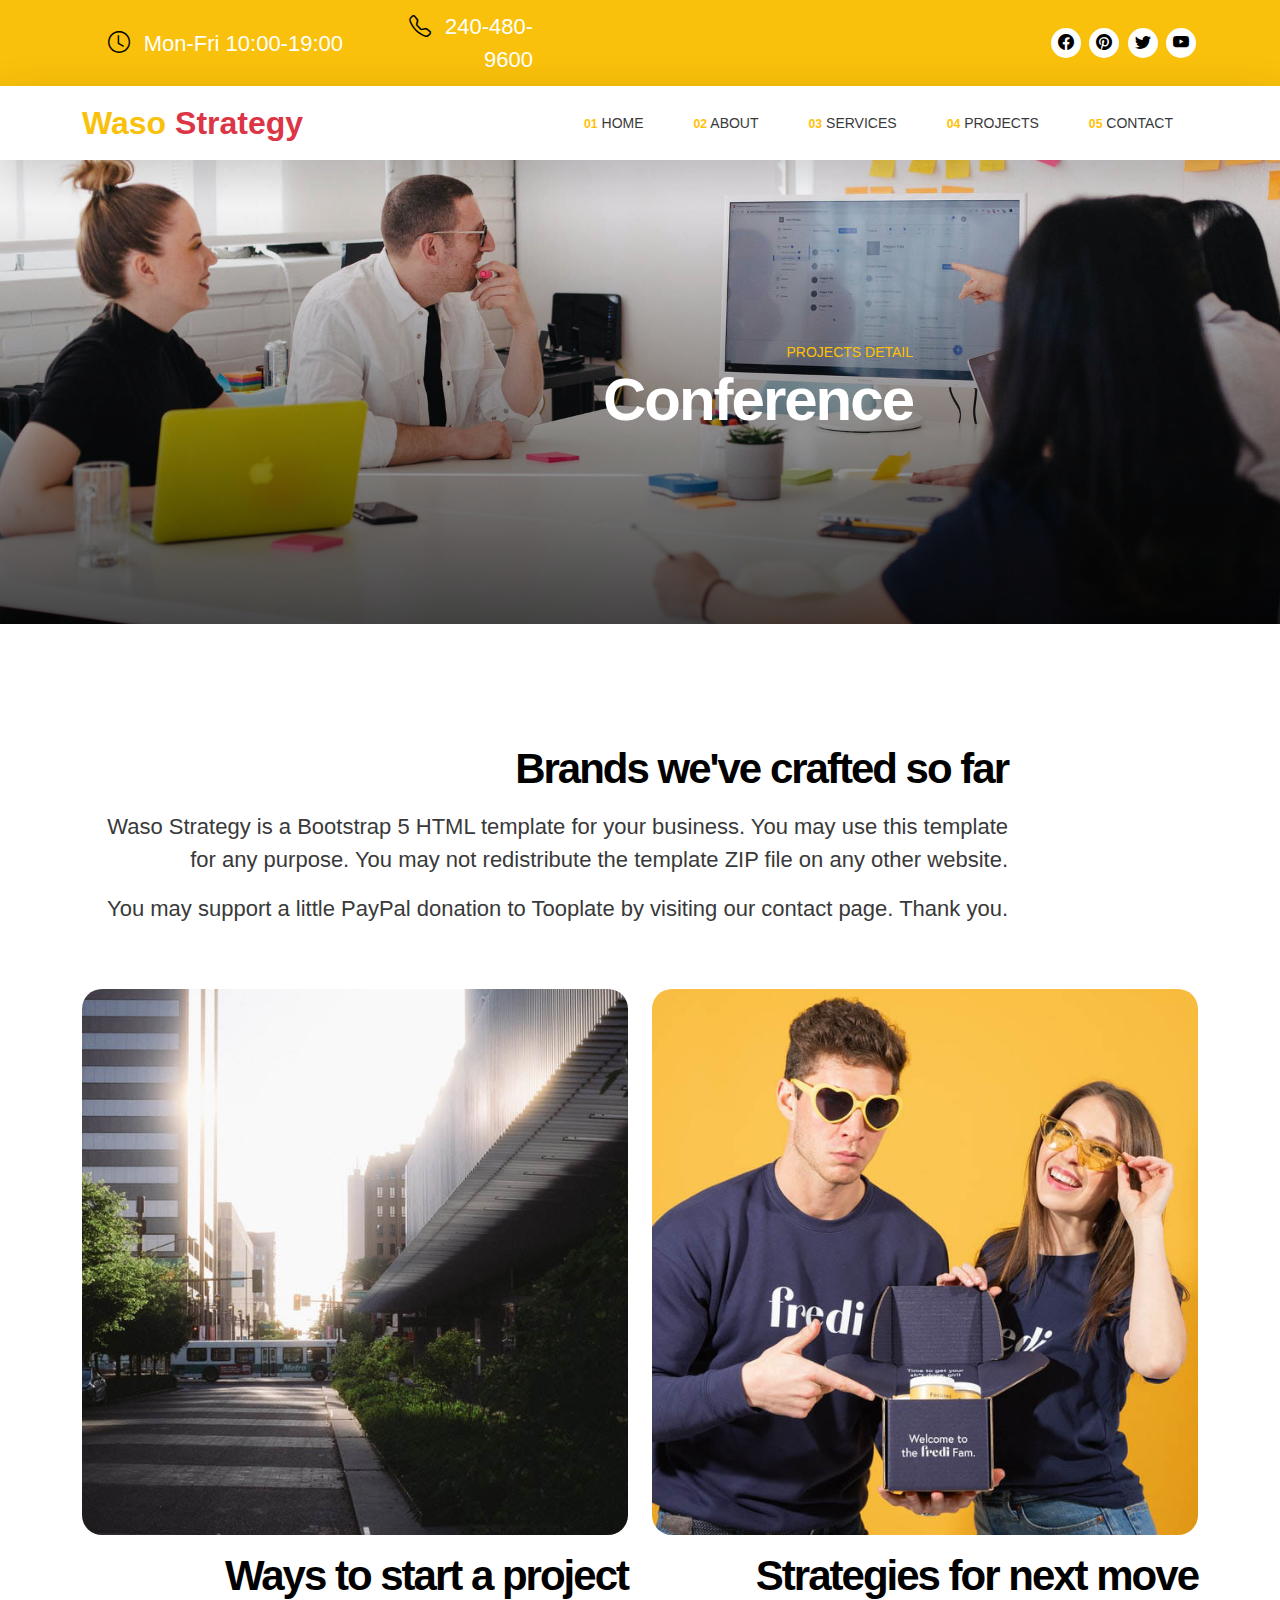
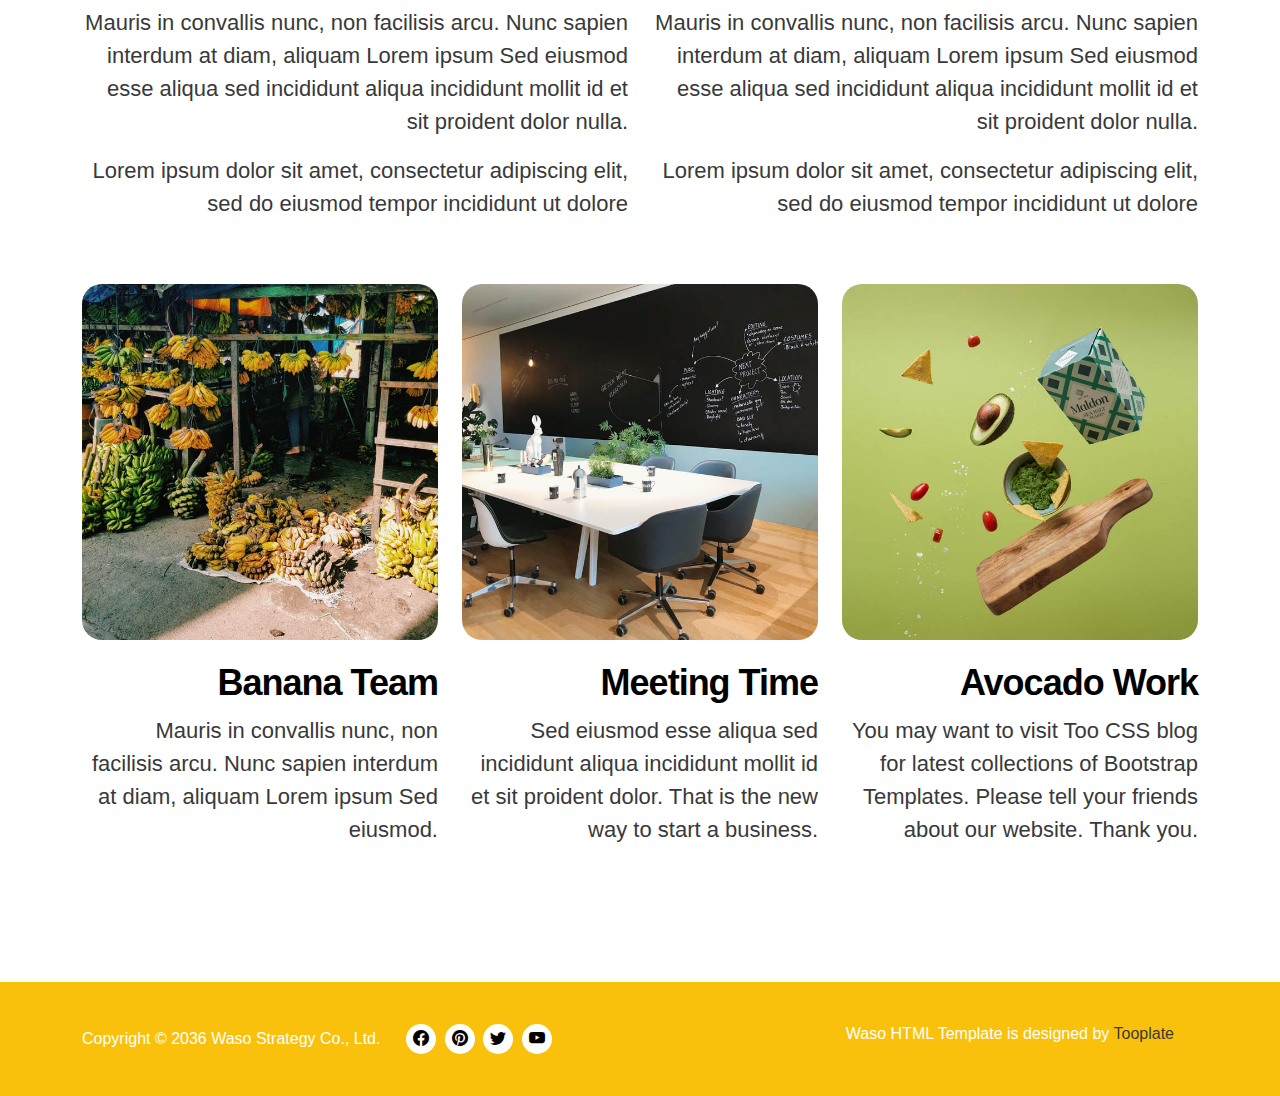
==== project-detail.html @ 574e0727 "Add files via upload" ====
<!doctype html>
<html lang="en">
    <head>
        <meta charset="utf-8">
        <meta name="viewport" content="width=device-width, initial-scale=1">

        <meta name="description" content="">
        <meta name="author" content="Tooplate">

        <title>Waso Project Page - Free HTML Template</title>

        <!-- CSS FILES -->
        <link rel="preconnect" href="https://fonts.googleapis.com">
        
        <link rel="preconnect" href="https://fonts.gstatic.com" crossorigin>
        
        <link href="https://fonts.googleapis.com/css2?family=DM+Sans:wght@400;500;700&display=swap" rel="stylesheet">

        <link href="css/bootstrap.min.css" rel="stylesheet">

        <link href="css/bootstrap-icons.css" rel="stylesheet">

        <link href="css/magnific-popup.css" rel="stylesheet">

        <link href="css/tooplate-waso-strategy.css" rel="stylesheet">
        
<!--

Tooplate 2130 Waso Strategy

https://www.tooplate.com/view/2130-waso-strategy

Free Bootstrap 5 HTML Template

-->

    </head>
    
    <body class="projects-detail-page" id="section_1">

        <header class="site-header">
            <div class="container">
                <div class="row align-items-center">

                    <div class="col-lg-3 col-md-5 col-7">
                        <p class="text-white mb-0">
                            <i class="bi-clock site-header-icon me-2"></i>
                            Mon-Fri 10:00-19:00
                        </p>
                    </div>

                    <div class="col-lg-2 col-md-3 col-5">
                        <p class="text-white mb-0">
                            <a href="tel: 240-480-9600" class="text-white">
                                <i class="bi-telephone site-header-icon me-2"></i>
                                240-480-9600
                            </a>
                        </p>
                    </div>

                    <div class="col-lg-3 col-md-3 col-12 ms-auto">
                        <ul class="social-icon">
                            <li><a href="https://facebook.com/tooplate" class="social-icon-link bi-facebook"></a></li>

                            <li><a href="https://pinterest.com/tooplate" class="social-icon-link bi-pinterest"></a></li>

                            <li><a href="https://twitter.com/minthu" class="social-icon-link bi-twitter"></a></li>

                            <li><a href="https://www.youtube.com/tooplate" class="social-icon-link bi-youtube"></a></li>
                        </ul>
                    </div>

                </div>
            </div>
        </header>

        <nav class="navbar navbar-expand-lg bg-white shadow-lg">
            <div class="container">

                <a href="index.html" class="navbar-brand">Waso <span class="text-danger">Strategy</span></a>

                <button class="navbar-toggler" type="button" data-bs-toggle="collapse" data-bs-target="#navbarNav" aria-controls="navbarNav" aria-expanded="false" aria-label="Toggle navigation">
                    <span class="navbar-toggler-icon"></span>
                </button>

                <div class="collapse navbar-collapse" id="navbarNav">
                    <ul class="navbar-nav ms-auto">
                        <li class="nav-item">
                            <a class="nav-link" href="index.html#section_1"><small class="small-title"><strong class="text-warning">01</strong></small> Home</a>
                        </li>

                        <li class="nav-item">
                            <a class="nav-link" href="index.html#section_2"><small class="small-title"><strong class="text-warning">02</strong></small> About</a>
                        </li>

                        <li class="nav-item">
                            <a class="nav-link" href="index.html#section_3"><small class="small-title"><strong class="text-warning">03</strong></small> Services</a>
                        </li>

                        <li class="nav-item">
                            <a class="nav-link" href="index.html#section_4"><small class="small-title"><strong class="text-warning">04</strong></small> Projects</a>
                        </li>

                        <li class="nav-item">
                            <a class="nav-link" href="index.html#section_5"><small class="small-title"><strong class="text-warning">05</strong></small> Contact</a>
                        </li>
                    </ul>
                <div>
                        
            </div>
        </nav>

        <main>

            <section class="hero section-hero section-padding">
                <div class="container">
                    <div class="row">

                        <div class="col-lg-6 col-12 text-center mx-auto">
                            <div class="section-hero-text">
                                <small class="small-title text-warning">Projects Detail</small>

                                <h1 class="text-white">Conference</h1>
                            </div>
                        </div>

                    </div>
                </div>
            </section>


            <section class="projects section-padding">
                <div class="container">
                    <div class="row">

                        <div class="col-lg-10 col-12 mb-5">
                            <h2 class="mb-3">Brands we've crafted so far</h2>

                            <p>Waso Strategy is a Bootstrap 5 HTML template for your business. You may use this template for any purpose. You may not redistribute the template ZIP file on any other website.</p>

                            <p>You may support a little PayPal donation to Tooplate by visiting our <a href="https://www.tooplate.com/contact">contact page</a>. Thank you.</p>
                        </div>

                        <div class="col-lg-6 col-12 mb-5">
                            <img src="images/projects/pj-gal-szabo-CIXXIWxxec4-unsplash.jpg" class="img-fluid projects-image" alt="">

                            <h2 class="mt-3 mb-1">Ways to start a project</h2>

                            <p>Mauris in convallis nunc, non facilisis arcu. Nunc sapien interdum at diam, aliquam Lorem ipsum Sed eiusmod esse aliqua sed incididunt aliqua incididunt mollit id et sit proident dolor nulla.</p>

                            <p>Lorem ipsum dolor sit amet, consectetur adipiscing elit, sed do eiusmod tempor incididunt ut dolore</p>
                        </div>

                        <div class="col-lg-6 col-12 mb-5">
                            <img src="images/projects/team-fredi-FN3vmVee2sI-unsplash.jpg" class="img-fluid projects-image" alt="">

                            <h2 class="mt-3 mb-1">Strategies for next move</h2>

                            <p>Mauris in convallis nunc, non facilisis arcu. Nunc sapien interdum at diam, aliquam Lorem ipsum Sed eiusmod esse aliqua sed incididunt aliqua incididunt mollit id et sit proident dolor nulla.</p>

                            <p>Lorem ipsum dolor sit amet, consectetur adipiscing elit, sed do eiusmod tempor incididunt ut dolore</p>
                        </div>

                        <div class="col-lg-4 col-12">
                            <img src="images/projects/vmsign-x9yGe7wnvKQ-unsplash.jpg" class="img-fluid projects-image" alt="">

                            <h3 class="mt-3 mb-1">Banana Team</h3>

                            <p>Mauris in convallis nunc, non facilisis arcu. Nunc sapien interdum at diam, aliquam Lorem ipsum Sed eiusmod.</p>
                        </div>

                        <div class="col-lg-4 col-12 my-lg-0 my-5">
                            <img src="images/projects/elena-baidak-pz69kY0UQuQ-unsplash.jpg" class="img-fluid projects-image" alt="">

                            <h3 class="mt-3 mb-1">Meeting Time</h3>

                            <p>Sed eiusmod esse aliqua sed incididunt aliqua incididunt mollit id et sit proident dolor. That is the new way to start a business.</p>
                        </div>

                        <div class="col-lg-4 col-12">
                            <img src="images/projects/tangerine-newt-AKH4OVEmILc-unsplash.jpg" class="img-fluid projects-image" alt="">

                            <h3 class="mt-3 mb-1">Avocado Work</h3>

                            <p>You may want to visit Too CSS blog for latest collections of Bootstrap Templates. Please tell your friends about our website. Thank you.</p>
                        </div>

                    </div>
                </div>
            </section>

        </main>

        <footer class="site-footer">
            <div class="container">
                <div class="row">
                        
                    <div class="col-lg-6 col-12">
                        <div class="site-footer-wrap d-flex align-items-center">
                            <p class="copyright-text mb-0 me-4">Copyright © 2036 Waso Strategy Co., Ltd.</p>

                            <ul class="social-icon">
                                <li><a href="https://facebook.com/tooplate" class="social-icon-link bi-facebook"></a></li>

                                <li><a href="https://pinterest.com/tooplate" class="social-icon-link bi-pinterest"></a></li>
    
                                <li><a href="https://twitter.com/minthu" class="social-icon-link bi-twitter"></a></li>
    
                                <li><a href="https://www.youtube.com/tooplate" class="social-icon-link bi-youtube"></a></li>
                            </ul>
                            
                        </div>
                    </div>
                    
                    <div class="col-lg-6 col-12">
                    	<p class="copyright-text mb-0 me-4">Waso HTML Template is designed by <a href="https://www.tooplate.com/" target="_blank">Tooplate</a></p>
                    </div>
                    
                </div>
            </div>
        </footer>

        <!-- JAVASCRIPT FILES -->
        <script src="js/jquery.min.js"></script>
        <script src="js/bootstrap.min.js"></script>
        <script src="js/jquery.sticky.js"></script>
        <script src="js/jquery.magnific-popup.min.js"></script>
        <script src="js/magnific-popup-options.js"></script>
        <script src="js/click-scroll.js"></script>
        <script src="js/custom.js"></script>

    </body>
</html>
---- css/tooplate-waso-strategy.css ----
/*

Tooplate 2130 Waso Strategy

https://www.tooplate.com/view/2130-waso-strategy

Free Bootstrap 5 HTML Template

*/


/*---------------------------------------
  CUSTOM PROPERTIES ( VARIABLES )             
-----------------------------------------*/
:root {
  --white-color:                  #ffffff;
  --primary-color:                #f9c10b;
  --secondary-color:              #dc3545;
  --section-bg-color:             #f5f5f5;
  --dark-color:                   #000000;
  --p-color:                      #39393a;

  --body-font-family:             'DM Sans', sans-serif;

  --h1-font-size:                 60px;
  --h2-font-size:                 42px;
  --h3-font-size:                 36px;
  --h4-font-size:                 32px;
  --h5-font-size:                 24px;
  --h6-font-size:                 22px;
  --p-font-size:                  22px;
  --menu-font-size:               14px;
  --copyright-text-font-size:     16px;

  --font-weight-normal:           400;
  --font-weight-medium:           500;
  --font-weight-bold:             700;
}

body {
    background: var(--white-color);
    font-family: var(--body-font-family); 
}


/*---------------------------------------
  TYPOGRAPHY               
-----------------------------------------*/

h2,
h3,
h4,
h5,
h6 {
  color: var(--dark-color);
}

h1,
h2,
h3,
h4,
h5,
h6 {
  font-weight: var(--font-weight-bold);
  letter-spacing: -1px;
}

h1 {
  font-size: var(--h1-font-size);
  letter-spacing: -2px;
}

h2 {
  font-size: var(--h2-font-size);
  letter-spacing: -2px;
}

h3 {
  font-size: var(--h3-font-size);
  line-height: inherit;
}

h4 {
  font-size: var(--h4-font-size);
  line-height: inherit;
}

h5 {
  font-size: var(--h5-font-size);
  line-height: normal;
}

h6 {
  font-size: var(--h6-font-size);
}

p {
  color: var(--p-color);
  font-size: var(--p-font-size);
  font-weight: var(--font-weight-normal);
}

ul li {
  color: var(--p-color);
  font-size: var(--p-font-size);
  font-weight: var(--font-weight-normal);
}

a, 
button {
  touch-action: manipulation;
  transition: all 0.3s;
}

a {
  color: var(--p-color);
  text-decoration: none;
}

a:hover {
  color: var(--primary-color);
}

::selection {
  background: var(--primary-color);
  color: var(--white-color);
}

::-moz-selection {
  background: var(--primary-color);
  color: var(--white-color);
}

.section-hero ::selection,
.bg-warning ::selection {
  background: #f9d55c;
}

.section-padding {
  padding-top: 120px;
  padding-bottom: 120px;
}

.custom-border-radius {
  border-radius: 20px;
}

b,
strong {
  font-weight: var(--font-weight-bold);
}

.small-title {
  text-transform: uppercase;
}


/*---------------------------------------
  CUSTOM ICON               
-----------------------------------------*/
.custom-icon {
  display: inline-block;
  height: 45px;
  width: 45px;
  line-height: 45px;
  border: 3px solid var(--white-color);
  text-align: center;
  border-radius: 50%;
  font-size: 20px;
  position: relative;
}

.custom-icon::before,
.custom-icon::after {
  box-sizing: inherit;
  content: "";
  position: absolute;
  width: 100%;
  height: 100%;
  left: 0;
  top: 0;
  border-radius: 50%;
}

.custom-icon::before {
  border: 3px solid transparent;
}

.custom-icon::after {
  border: 0 solid transparent;
}

.custom-icon:hover {
  border-color: transparent;
}

.custom-icon:hover::before {
  border-top-color: var(--primary-color);
  border-right-color: var(--primary-color);
  border-bottom-color: var(--primary-color);
  transition: border-top-color .15s linear,border-right-color .15s linear .1s,border-bottom-color .15s linear .2s;
}

.custom-icon:hover::after {
  border-top: 3px solid var(--primary-color);
  border-left-width: 3px;
  border-right-width: 3px;
  transform: rotate(270deg);
  transition: transform .4s linear 0s,border-left-width 0s linear .35s;
}

.play-icon::before {
  position: relative;
  left: 1px;
}


/*---------------------------------------
  CUSTOM BUTTON               
-----------------------------------------*/
.custom-btn {
  background: var(--secondary-color);
  border-radius: 100px;
  color: var(--white-color);
  font-size: var(--copyright-text-font-size);
  font-weight: var(--font-weight-bold);
  padding: 12px 24px;
}

.custom-btn:hover {
  background: var(--primary-color);
  color: var(--white-color);
}

.custom-bg-primary {
  background: var(--primary-color);
}

.custom-bg-primary:hover {
  background: var(--white-color);
  color: var(--dark-color);
}


/*---------------------------------------
  NAVIGATION              
-----------------------------------------*/
.navbar {
  z-index: 9;
  right: 0;
  left: 0;
}

.navbar-brand {
  font-size: 32px;
  font-weight: var(--font-weight-bold);
  color: var(--primary-color);
}

.navbar-expand-lg .navbar-nav .nav-link {
  padding-right: 25px;
  padding-left: 25px;
}

.navbar-nav .nav-link {
  color: var(--p-color);
  font-size: var(--menu-font-size);
  font-weight: var(--font-weight-medium);
  text-transform: uppercase;
  padding-top: 15px;
  padding-bottom: 15px;
}

.navbar-nav .nav-link.active, 
.navbar-nav .nav-link:hover,
.projects-detail-page .navbar-nav .nav-link.active:hover {
  color: var(--secondary-color);
}

.projects-detail-page .navbar-nav .nav-link.active {
  color: var(--p-color);
}

.navbar-toggler {
  border: 0;
  padding: 0;
  cursor: pointer;
  margin: 0;
  width: 30px;
  height: 35px;
  outline: none;
}

.navbar-toggler:focus {
  outline: none;
  box-shadow: none;
}

.navbar-toggler[aria-expanded="true"] .navbar-toggler-icon {
  background: transparent;
}

.navbar-toggler[aria-expanded="true"] .navbar-toggler-icon:before,
.navbar-toggler[aria-expanded="true"] .navbar-toggler-icon:after {
  transition: top 300ms 50ms ease, -webkit-transform 300ms 350ms ease;
  transition: top 300ms 50ms ease, transform 300ms 350ms ease;
  transition: top 300ms 50ms ease, transform 300ms 350ms ease, -webkit-transform 300ms 350ms ease;
  top: 0;
}

.navbar-toggler[aria-expanded="true"] .navbar-toggler-icon:before {
  transform: rotate(45deg);
}

.navbar-toggler[aria-expanded="true"] .navbar-toggler-icon:after {
  transform: rotate(-45deg);
}

.navbar-toggler .navbar-toggler-icon {
  background: var(--dark-color);
  transition: background 10ms 300ms ease;
  display: block;
  width: 30px;
  height: 2px;
  position: relative;
}

.navbar-toggler .navbar-toggler-icon:before,
.navbar-toggler .navbar-toggler-icon:after {
  transition: top 300ms 350ms ease, -webkit-transform 300ms 50ms ease;
  transition: top 300ms 350ms ease, transform 300ms 50ms ease;
  transition: top 300ms 350ms ease, transform 300ms 50ms ease, -webkit-transform 300ms 50ms ease;
  position: absolute;
  right: 0;
  left: 0;
  background: var(--dark-color);
  width: 30px;
  height: 2px;
  content: '';
}

.navbar-toggler .navbar-toggler-icon::before {
  top: -8px;
}

.navbar-toggler .navbar-toggler-icon::after {
  top: 8px;
}

.breadcrumb-item.active {
  color: var(--primary-color);
}


/*---------------------------------------
  SITE HEADER              
-----------------------------------------*/
.site-header {
  background: var(--primary-color);
  padding-top: 10px;
  padding-bottom: 10px;
}

.site-header-icon {
  color: var(--dark-color);
}

.site-header .social-icon {
  text-align: right;
}


/*---------------------------------------
  HERO              
-----------------------------------------*/
.hero {
  position: relative;
  height: calc(100vh - 133px);
}

.section-hero {
  background-image: url('../images/jason-goodman-MUZFKa_mttU-unsplash.jpg');
  background-repeat: no-repeat;
  background-position: center;
  background-size: cover;
  position: relative;
  height: auto;
  padding-top: 180px;
  padding-bottom: 180px;
}

.section-hero::before {
  content: "";
  background: linear-gradient(to top, var(--dark-color), transparent 90%);
  position: absolute;
  top: 0;
  right: 0;
  left: 0;
  width: 100%;
  height: 100%;
  pointer-events: none;
  opacity: 0.7;
}

.section-hero-text {
  position: relative;
}

.carousel {
  padding-right: 0;
  padding-left: 0;
}

.hero-carousel,
.carousel-inner,
.carousel-item {
  height: 100%;
}

.carousel-image-wrap::before {
  content: "";
  background: linear-gradient(to top, var(--dark-color), transparent 90%);
  position: absolute;
  z-index: 2;
  top: 0;
  right: 0;
  left: 0;
  width: 100%;
  height: 100%;
  pointer-events: none;
  opacity: 0.7;
}

.carousel-caption {
  z-index: 9;
  top: 32%;
  bottom: 0;
  left: 0;
  text-align: right;
  width: 50%;
  margin-right: 12px;
  margin-left: 12px;
}

.carousel-image-wrap {
  position: absolute;
  top: 0;
  right: 0;
  bottom: 0;
  width: 100%;
  height: 100%;
  margin-left: auto;
}

.carousel-image {
  width: 100%;
  height: 100%;
  object-fit: cover;
}

.carousel-control-next, 
.carousel-control-prev {
  top: auto;
  bottom: 50px;
  opacity: 1;
}

.carousel-control-prev {
  left: auto;
  right: 70px;
}

.carousel-control-next-icon, 
.carousel-control-prev-icon {
  width: 70px;
  height: 70px;
}


/*---------------------------------------
  ABOUT              
-----------------------------------------*/
.about-image-wrap {
  border-radius: 20px;
  position: relative;
  overflow: hidden;
}

.about-image-info {
  background: linear-gradient(to top, var(--dark-color), transparent 90%);
  position: absolute;
  bottom: 0;
  right: 0;
  left: 0;
  padding: 40px;
}

.about-image {
  border-radius: 20px;
  width: 100%;
  height: 100%;
  object-fit: cover;
}

.about-thumb {
  background: var(--primary-color);
  border-radius: 20px;
  margin-bottom: 24px;
  padding: 40px;
}


/*---------------------------------------
  SERVICES              
-----------------------------------------*/
.services {
  background: var(--section-bg-color);
}

.nav-tabs {
  border-bottom: 0;
}

.nav-tabs .nav-link,
.nav-tabs .nav-link span {
  color: var(--p-color);
  display: block;
  text-align: right;
  font-size: 20px;
}

.nav-tabs .nav-link {
  border-radius: 0;
  border: 0;
  border-left: 7px solid var(--p-color);
  margin-right: 30px;
  margin-left: 30px;
  margin-bottom: 30px;
  padding: 30px;
  transition: all 0.3s ease-in-out;
}

.nav-tabs .nav-item.show .nav-link, 
.nav-tabs .nav-link.active,
.nav-tabs .nav-link:focus, 
.nav-tabs .nav-link:hover {
  border-left-color: var(--secondary-color);
  background: var(--white-color);
  box-shadow: 0 1rem 3rem rgba(0,0,0,.175);
}

.nav-tabs .nav-link.active h3,
.nav-tabs .nav-link:focus h3, 
.nav-tabs .nav-link:hover h3 {
  color: var(--primary-color);
}


/*---------------------------------------
  PROJECTS              
-----------------------------------------*/
.projects-thumb {
  border-radius: 20px;
  position: relative;
  overflow: hidden;
  margin-bottom: 24px;
  transition: all 0.3s;
  cursor: pointer;
}

.projects-thumb-large {
  min-height: 356px;
}

.projects-thumb:hover {
  background: var(--white-color);
  box-shadow: 0 1rem 3rem rgba(0,0,0,.175);
}

.projects-thumb:hover .projects-image {
  transform: scale(1.2);
}

.projects-thumb:hover .projects-title-wrap {
  padding-bottom: 30px;
}

.projects-thumb:hover .custom-btn,
.projects-btn-wrap .custom-btn:hover {
  background: var(--primary-color);
}

.projects-title-wrap {
  background: linear-gradient(to top, var(--dark-color), transparent 90%);
  position: absolute;
  bottom: 0;
  right: 0;
  left: 0;
  padding: 25px 25px 10px 25px;
  transition: all 0.2s;
}

.projects-small-title {
  color: var(--primary-color);
  text-transform: uppercase;
}

.projects-title {
  color: var(--white-color);
}

.projects-image {
  border-radius: 20px;
  width: 100%;
  height: auto;
  transition: all 0.3s;
}

.projects-thumb-large .projects-image {
  object-fit: cover;
  height: 100%;
}

.projects-btn-wrap {
  position: absolute;
  bottom: 25px;
  right: 25px;
}

.projects-btn-wrap .custom-btn {
  font-size: 30px;
  padding: 7.5px 15px;
}


/*---------------------------------------
  CONTACT INFO               
-----------------------------------------*/
.contact-thumb {
  position: relative;
  bottom: 140px;
  margin-bottom: -140px;
}

.contact-info {
  border-radius: 20px;
  padding: 40px;
}

.google-map {
  border-radius: 20px;
}

.contact-icon {
  color: var(--primary-color);
  font-size: var(--h4-font-size);
}


/*---------------------------------------
  CONTACT              
-----------------------------------------*/
.contact-container-wrap {
  background-color: var(--primary-color);
  padding-bottom: 120px;
}

.contact-form {
  margin-top: 30px;
  margin-right: 30px;
}


/*---------------------------------------
  CUSTOM FORM               
-----------------------------------------*/
.custom-form .form-control {
  background: transparent;
  box-shadow: none;
  border-radius: 0;
  border: 0;
  border-bottom: 3px solid var(--section-bg-color);
  margin-bottom: 24px;
  padding-top: 13px;
  padding-bottom: 13px;
  transition: all 0.3s;
  outline: none;
}

.custom-form .form-control:hover,
.custom-form .form-control:focus {
  background: var(--white-color);
}

.custom-form button[type="submit"] {
  background: var(--secondary-color);
  border-radius: 100px;
  border: 0;
  color: var(--white-color);
  font-weight: var(--font-weight-bold);
  transition: all 0.3s;
  margin-bottom: 0;
}

.custom-form button[type="submit"]:hover,
.custom-form button[type="submit"]:focus {
  background: var(--white-color);
  color: var(--dark-color);
}


/*---------------------------------------
  SITE FOOTER              
-----------------------------------------*/
.site-footer {
  background: var(--primary-color);
  padding-top: 40px;
  padding-bottom: 40px;
}

.site-footer .copyright-text {
  color: var(--white-color);
  font-size: var(--copyright-text-font-size);
}


/*---------------------------------------
  SOCIAL ICON               
-----------------------------------------*/
.social-icon {
  margin: 0;
  padding: 0;
}

.social-icon li {
  list-style: none;
  display: inline-block;
  vertical-align: top;
}

.social-icon-link {
  background: var(--white-color);
  border-radius: 20px;
  font-size: var(--copyright-text-font-size);
  color: var(--dark-color);
  display: inline-block;
  vertical-align: top;
  margin: 2px;
  width: 30px;
  height: 30px;
  line-height: 30px;
  text-align: center;
}

.social-icon-link:hover {
  color: var(--primary-color);
}


/*---------------------------------------
  RESPONSIVE STYLES               
-----------------------------------------*/
@media screen and (min-width: 1600px) {
  .projects-thumb-large {
    min-height: 416px;
  }
}

@media screen and (max-width: 1280px) {
  .contact svg {
    bottom: 0;
    margin-bottom: 0;
  }
}

@media screen and (max-width: 991px) {
  h1 {
    font-size: 48px;
  }

  h2 {
    font-size: 36px;
  }

  h3 {
    font-size: 32px;
  }

  h4 {
    font-size: 28px;
  }

  h5 {
    font-size: 25px;
  }

  h6 {
    font-size: 18px;
  }

  .section-padding {
    padding-top: 80px;
    padding-bottom: 80px;
  }

  .custom-btn {
    font-size: var(--copyright-text-font-size);
    padding: 8px 16px;
  }

  .navbar-expand-lg .navbar-nav .nav-link {
    padding-left: 0;
  }

  .navbar-nav .nav-link {
    padding-top: 10px;
    padding-bottom: 10px;
  }

  .site-header .social-icon {
    text-align: right;
    margin-top: 10px;
  }

  .carousel-caption {
    width: 100%;
  }

  .about-thumb {
    padding: 30px;
  }

  .about-image {
    height: auto;
    margin-bottom: 24px;
  }

  .contact-container-wrap {
    padding-bottom: 50px;
  }

  .contact-form {
    margin-right: 0;
    margin-top: 80px;
    margin-bottom: 50px;
  }

  .contact-thumb {
    bottom: 0;
    margin-bottom: 0;
  }

  .site-footer {
    text-align: center;
  }
}

@media screen and (max-width: 480px) {
  h1 {
    font-size: 38px;
  }

  h2 {
    font-size: 32px;
  }

  h3 {
    font-size: 28px;
  }

  h4 {
    font-size: 24px;
  }

  h5 {
    font-size: 20px;
  }

  .contact-icon {
    font-size: 24px;
  }

  .site-header p {
    font-size: 14px;
  }

  .carousel-control-next, 
  .carousel-control-prev {
    bottom: 20px;
  }

  .nav-tabs .nav-link {
    margin-right: 0;
    margin-left: 0;
    padding: 15px;
  }

  .contact-info {
    padding: 30px 25px;
  }

  .site-footer-wrap {
    flex-direction: column;
  }

  .copyright-text {
    padding-bottom: 10px;
  }
}
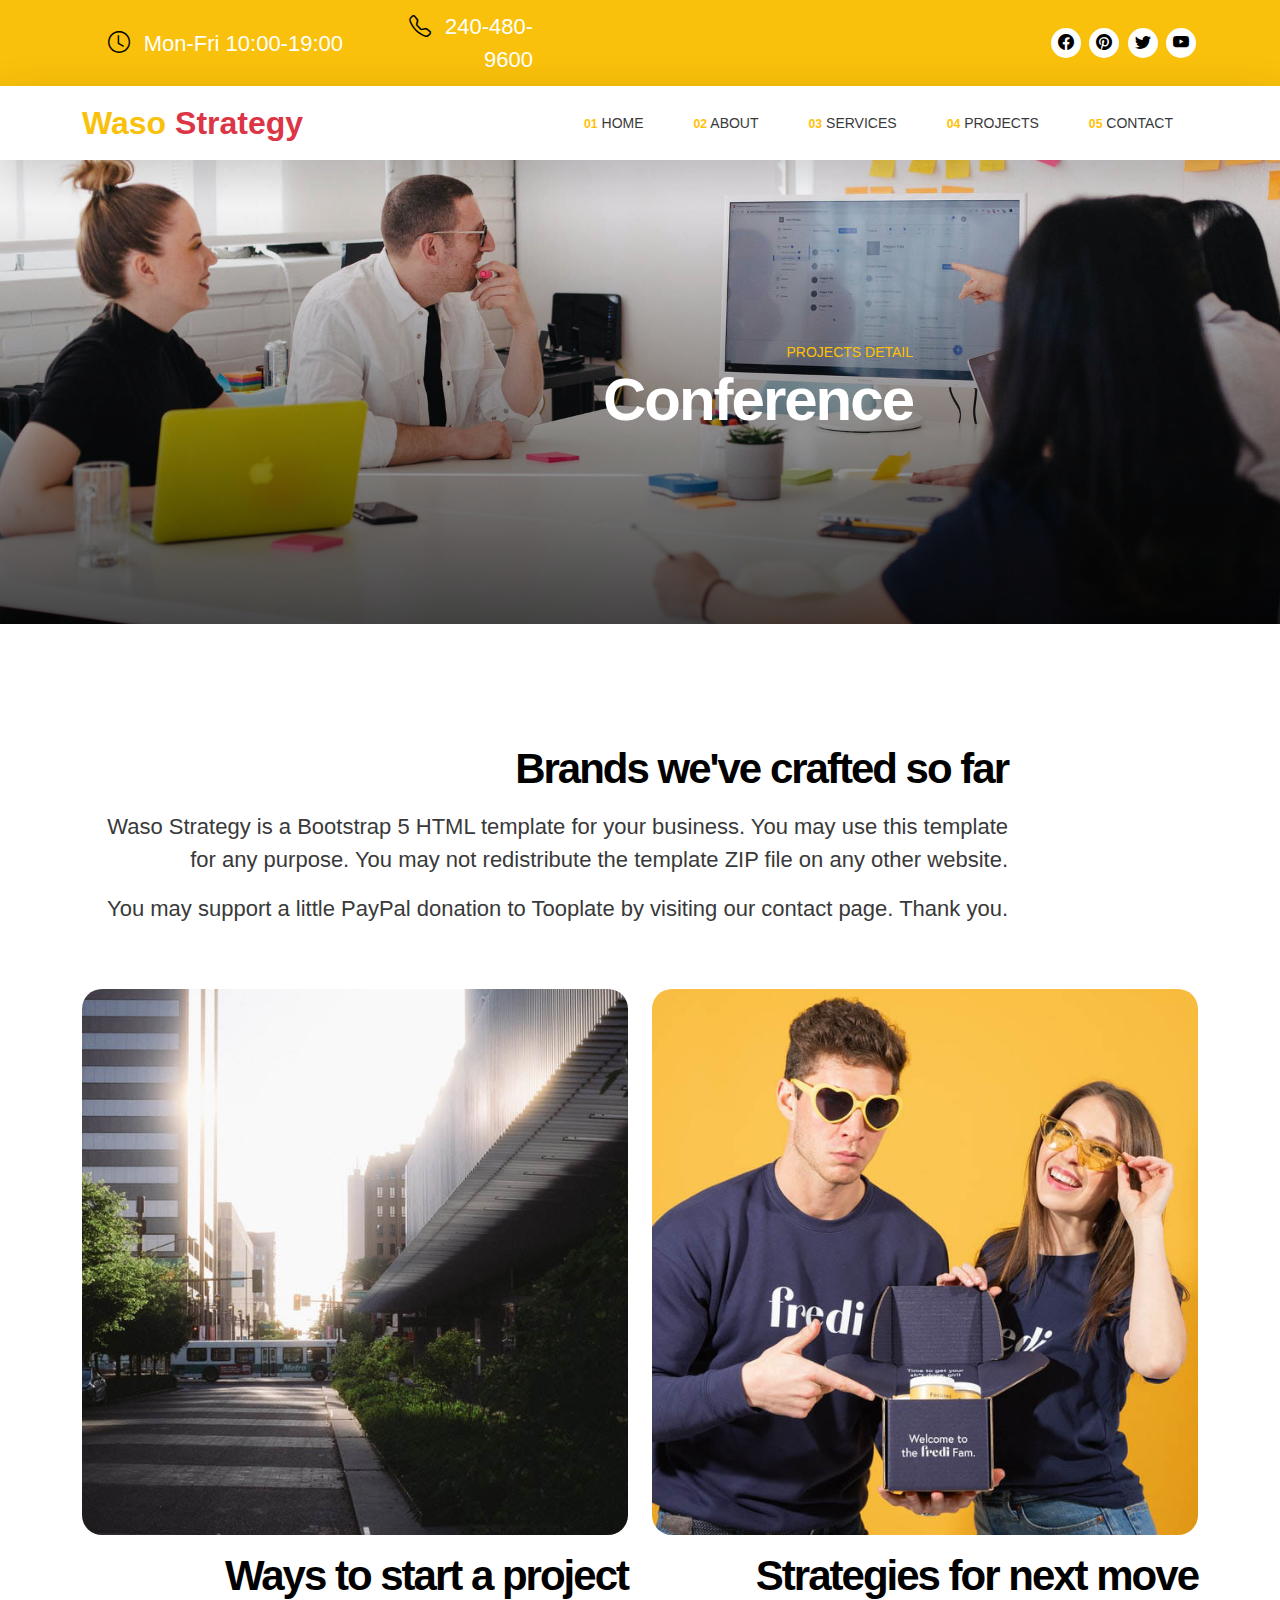
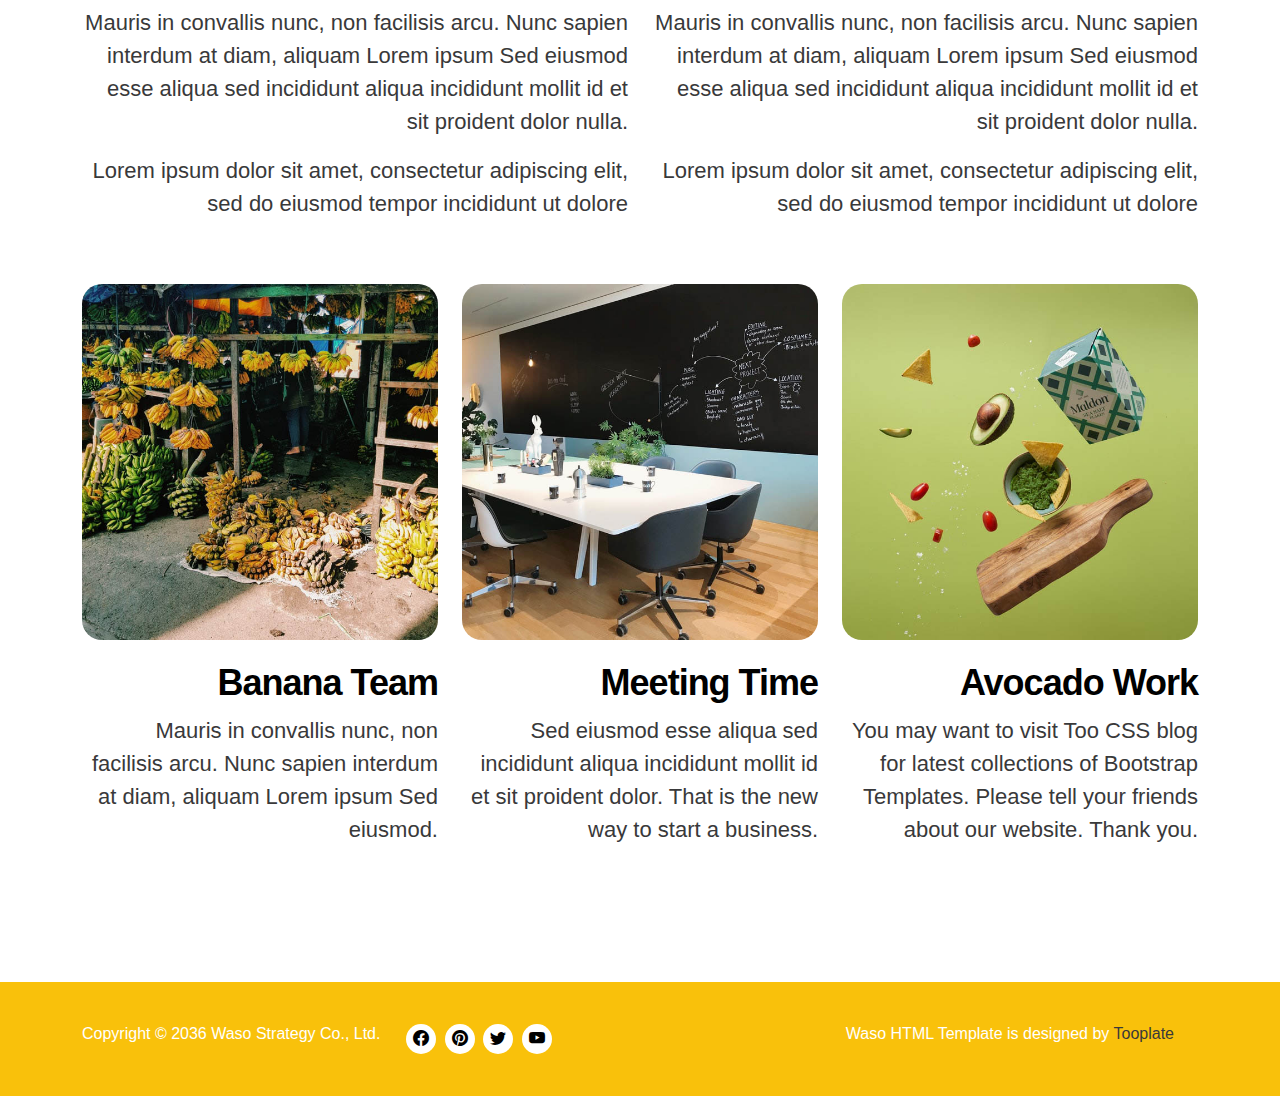
==== commit 55ac864b: "Add files via upload" ====
--- a/project-detail.html
+++ b/project-detail.html
@@ -196,7 +196,7 @@
                 <div class="row">
                         
                     <div class="col-lg-6 col-12">
-                        <div class="site-footer-wrap d-flex align-items-center">
+                        <div class="site-footer-wrap d-flex ">
                             <p class="copyright-text mb-0 me-4">Copyright © 2036 Waso Strategy Co., Ltd.</p>
 
                             <ul class="social-icon">
--- a/css/tooplate-waso-strategy.css
+++ b/css/tooplate-waso-strategy.css
@@ -826,6 +826,10 @@
     width: 100%;
   }
 
+  .carousel-caption h1 {
+    margin-right: 30px;
+  }
+
   .about-thumb {
     padding: 30px;
   }
@@ -881,7 +885,7 @@
   }
 
   .site-header p {
-    font-size: 14px;
+    font-size: 20px;
   }
 
   .carousel-control-next, 
